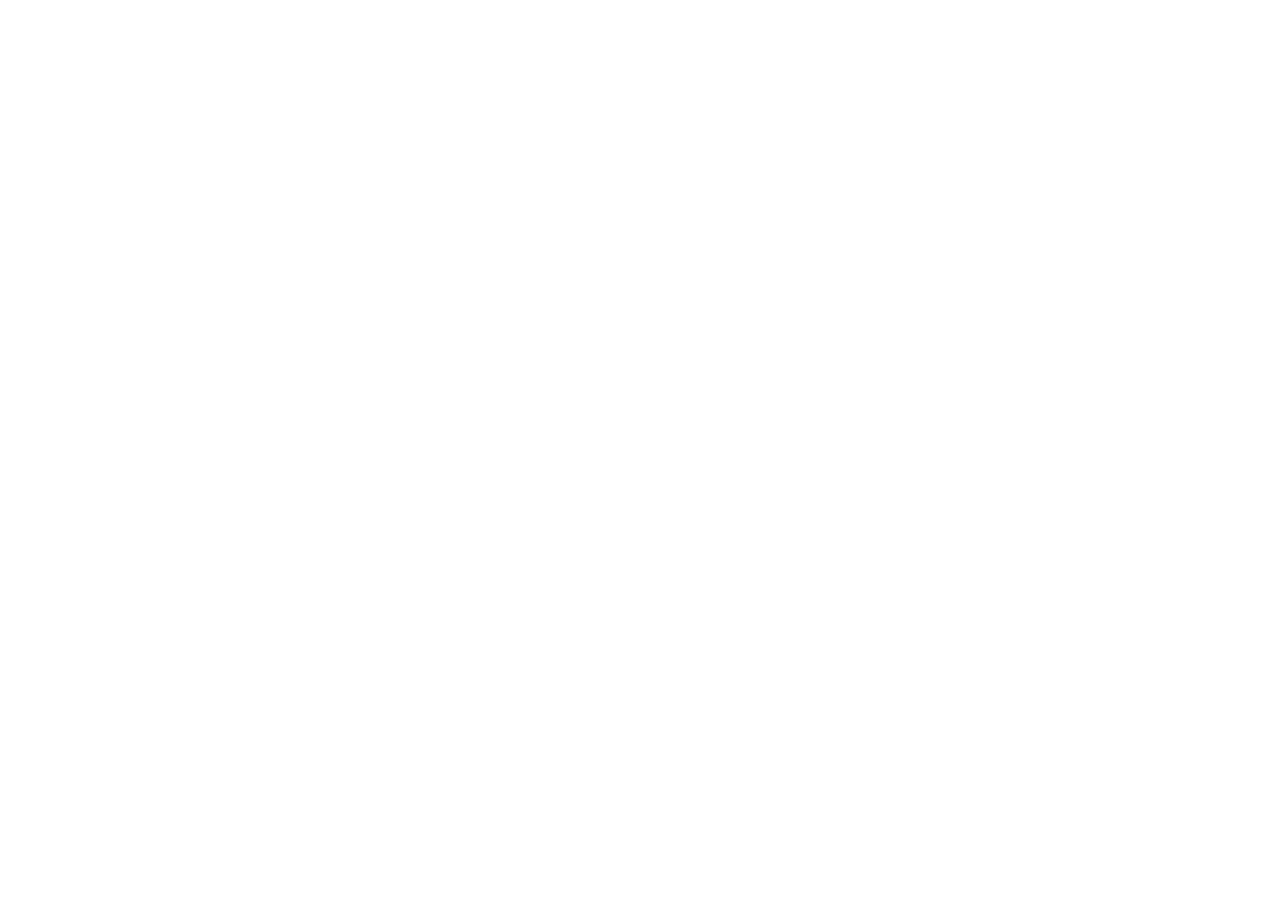
==== login.html @ 067233b2 "init project" ====
<!DOCTYPE html>
<html lang="en">
<head>
    <meta charset="UTF-8">
    <meta name="viewport" content="width=device-width, initial-scale=1.0">
    <title>Document</title>
</head>
<body>
    
</body>
</html>
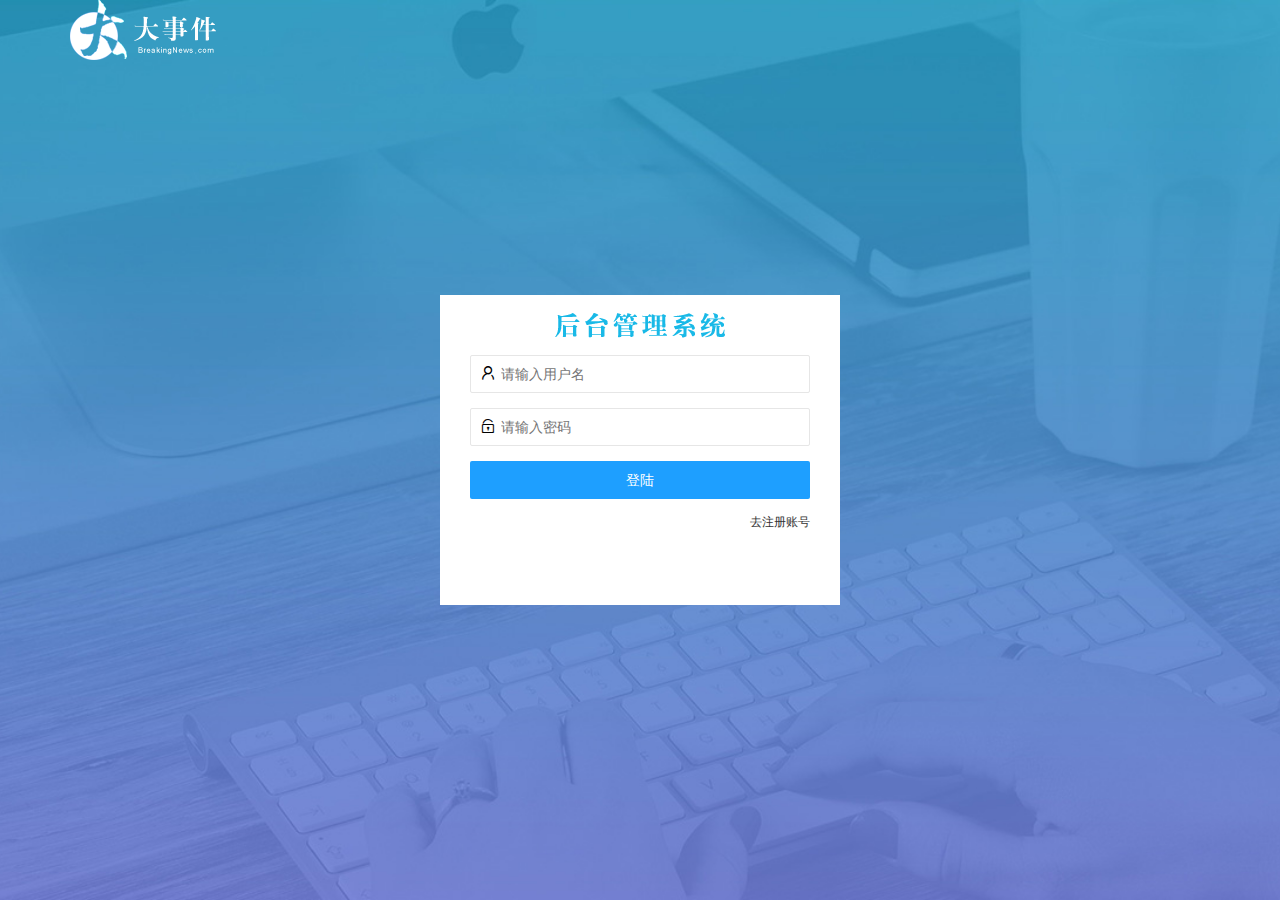
==== commit 6879982a: "注册功能完成" ====
--- a/login.html
+++ b/login.html
@@ -1,11 +1,96 @@
 <!DOCTYPE html>
 <html lang="en">
+
 <head>
     <meta charset="UTF-8">
     <meta name="viewport" content="width=device-width, initial-scale=1.0">
-    <title>Document</title>
+    <title>大事件-登陆/注册</title>
+    <link rel="stylesheet" href="./assets/css/login.css">
+    <link rel="stylesheet" href="./assets/lib/layui/css/layui.css">
 </head>
+
 <body>
-    
+    <!-- 头部的Login区域 -->
+    <div class="layui-main">
+        <img src="./assets/images/logo.png" alt="">
+    </div>
+
+    <!-- 登陆注册区域 -->
+    <div class="loginAndRegBox">
+        <div class="title-box"></div>
+
+        <!-- 登陆框 -->
+        <div class="login-box">
+            <form class="layui-form" action="">
+                <!-- 用户名 -->
+                <div class="layui-form-item">
+                    <i class="layui-icon layui-icon-username"></i>
+                    <input type="text" name="username" required lay-verify="required" placeholder="请输入用户名"
+                        autocomplete="off" class="layui-input">
+                </div>
+                <!-- 密码 -->
+                <div class="layui-form-item">
+                    <i class="layui-icon layui-icon-password"></i>
+                    <input type="password" name="password" required lay-verify="required|pwd" placeholder="请输入密码"
+                        autocomplete="off" class="layui-input">
+                </div>
+
+                <!-- 登陆按钮 -->
+                <div class="layui-form-item">
+                    <!-- 注意：表单提交按钮和普通按钮的区别,就是lay-submit 属性 -->
+                    <button class="layui-btn layui-btn-fluid layui-btn-normal" lay-submit
+                        lay-filter="formDemo">登陆</button>
+                </div>
+                <div class="layui-form-item links">
+                    <a href="javascript:;" id="link-reg">去注册账号</a>
+                </div>
+
+
+            </form>
+
+        </div>
+
+        <!-- 注册框 -->
+        <div class="reg-box">
+            <form class="layui-form" id="form_reg">
+                <!-- 用户名 -->
+                <div class="layui-form-item">
+                    <i class="layui-icon layui-icon-username"></i>
+                    <input type="text" name="username" required lay-verify="required" placeholder="请输入用户名"
+                        autocomplete="off" class="layui-input">
+                </div>
+                <!-- 密码 -->
+                <div class="layui-form-item">
+                    <i class="layui-icon layui-icon-password"></i>
+                    <input type="password" name="password" required lay-verify="required|pwd" placeholder="请输入密码"
+                        autocomplete="off" class="layui-input">
+                </div>
+                <!-- 再次确认密码 -->
+                <div class="layui-form-item">
+                    <i class="layui-icon layui-icon-password"></i>
+                    <input type="password" name="repassword" required lay-verify="required|pwd|repwd"
+                        placeholder="再次确认密码" autocomplete="off" class="layui-input">
+                </div>
+                <!-- 注册按钮 -->
+                <div class="layui-form-item">
+                    <!-- 注意：表单提交按钮和普通按钮的区别,就是lay-submit 属性 -->
+                    <button class="layui-btn layui-btn-fluid layui-btn-normal" lay-submit
+                        lay-filter="formDemo">注册</button>
+                </div>
+                <div class="layui-form-item links">
+                    <a href="javascript:;" id="link-login">去登陆</a>
+                </div>
+
+        </div>
+    </div>
+
+
+    <!-- 导入Latui的JS文件 -->
+    <script src="./assets/lib/layui/layui.all.js"></script>
+    <!-- 导入JQuery -->
+    <script src="./assets/lib/jquery.js"></script>
+    <!-- 导入自己的Javascript脚步 -->
+    <script src="./assets/js/login.js"></script>
 </body>
+
 </html>--- a/assets/css/login.css
+++ b/assets/css/login.css
@@ -0,0 +1,55 @@
+html,
+body {
+    margin: 0;
+    padding: 0;
+    height: 100%;
+    width: 100%;
+    background: url('../images/login_bg.jpg') no-repeat center;
+    background-size: cover;
+}
+
+.loginAndRegBox {
+    width: 400px;
+    height: 310px;
+    background-color: #fff;
+    position: absolute;
+    left: 50%;
+    top: 50%;
+    transform: translate(-50%, -50%);
+}
+
+.title-box {
+    height: 60px;
+    background: url('../images/login_title.png')no-repeat center;
+}
+
+.reg-box {
+    display: none;
+}
+
+.links {
+    display: flex;
+    justify-content: flex-end;
+}
+
+.links a {
+    font-size: 12px;
+}
+
+.layui-form {
+    padding: 0 30px;
+}
+
+.layui-form-item {
+    position: relative;
+}
+
+.layui-icon {
+    position: absolute;
+    left: 10px;
+    top: 10px;
+}
+
+.layui-input {
+    padding-left: 30px !important;
+}--- a/assets/lib/layui/css/layui.css
+++ b/assets/lib/layui/css/layui.css
@@ -0,0 +1,2 @@
+/** layui-v2.5.5 MIT License By https://www.layui.com */
+ .layui-inline,img{display:inline-block;vertical-align:middle}h1,h2,h3,h4,h5,h6{font-weight:400}.layui-edge,.layui-header,.layui-inline,.layui-main{position:relative}.layui-body,.layui-edge,.layui-elip{overflow:hidden}.layui-btn,.layui-edge,.layui-inline,img{vertical-align:middle}.layui-btn,.layui-disabled,.layui-icon,.layui-unselect{-moz-user-select:none;-webkit-user-select:none;-ms-user-select:none}.layui-elip,.layui-form-checkbox span,.layui-form-pane .layui-form-label{text-overflow:ellipsis;white-space:nowrap}.layui-breadcrumb,.layui-tree-btnGroup{visibility:hidden}blockquote,body,button,dd,div,dl,dt,form,h1,h2,h3,h4,h5,h6,input,li,ol,p,pre,td,textarea,th,ul{margin:0;padding:0;-webkit-tap-highlight-color:rgba(0,0,0,0)}a:active,a:hover{outline:0}img{border:none}li{list-style:none}table{border-collapse:collapse;border-spacing:0}h4,h5,h6{font-size:100%}button,input,optgroup,option,select,textarea{font-family:inherit;font-size:inherit;font-style:inherit;font-weight:inherit;outline:0}pre{white-space:pre-wrap;white-space:-moz-pre-wrap;white-space:-pre-wrap;white-space:-o-pre-wrap;word-wrap:break-word}body{line-height:24px;font:14px Helvetica Neue,Helvetica,PingFang SC,Tahoma,Arial,sans-serif}hr{height:1px;margin:10px 0;border:0;clear:both}a{color:#333;text-decoration:none}a:hover{color:#777}a cite{font-style:normal;*cursor:pointer}.layui-border-box,.layui-border-box *{box-sizing:border-box}.layui-box,.layui-box *{box-sizing:content-box}.layui-clear{clear:both;*zoom:1}.layui-clear:after{content:'\20';clear:both;*zoom:1;display:block;height:0}.layui-inline{*display:inline;*zoom:1}.layui-edge{display:inline-block;width:0;height:0;border-width:6px;border-style:dashed;border-color:transparent}.layui-edge-top{top:-4px;border-bottom-color:#999;border-bottom-style:solid}.layui-edge-right{border-left-color:#999;border-left-style:solid}.layui-edge-bottom{top:2px;border-top-color:#999;border-top-style:solid}.layui-edge-left{border-right-color:#999;border-right-style:solid}.layui-disabled,.layui-disabled:hover{color:#d2d2d2!important;cursor:not-allowed!important}.layui-circle{border-radius:100%}.layui-show{display:block!important}.layui-hide{display:none!important}@font-face{font-family:layui-icon;src:url(../font/iconfont.eot?v=250);src:url(../font/iconfont.eot?v=250#iefix) format('embedded-opentype'),url(../font/iconfont.woff2?v=250) format('woff2'),url(../font/iconfont.woff?v=250) format('woff'),url(../font/iconfont.ttf?v=250) format('truetype'),url(../font/iconfont.svg?v=250#layui-icon) format('svg')}.layui-icon{font-family:layui-icon!important;font-size:16px;font-style:normal;-webkit-font-smoothing:antialiased;-moz-osx-font-smoothing:grayscale}.layui-icon-reply-fill:before{content:"\e611"}.layui-icon-set-fill:before{content:"\e614"}.layui-icon-menu-fill:before{content:"\e60f"}.layui-icon-search:before{content:"\e615"}.layui-icon-share:before{content:"\e641"}.layui-icon-set-sm:before{content:"\e620"}.layui-icon-engine:before{content:"\e628"}.layui-icon-close:before{content:"\1006"}.layui-icon-close-fill:before{content:"\1007"}.layui-icon-chart-screen:before{content:"\e629"}.layui-icon-star:before{content:"\e600"}.layui-icon-circle-dot:before{content:"\e617"}.layui-icon-chat:before{content:"\e606"}.layui-icon-release:before{content:"\e609"}.layui-icon-list:before{content:"\e60a"}.layui-icon-chart:before{content:"\e62c"}.layui-icon-ok-circle:before{content:"\1005"}.layui-icon-layim-theme:before{content:"\e61b"}.layui-icon-table:before{content:"\e62d"}.layui-icon-right:before{content:"\e602"}.layui-icon-left:before{content:"\e603"}.layui-icon-cart-simple:before{content:"\e698"}.layui-icon-face-cry:before{content:"\e69c"}.layui-icon-face-smile:before{content:"\e6af"}.layui-icon-survey:before{content:"\e6b2"}.layui-icon-tree:before{content:"\e62e"}.layui-icon-upload-circle:before{content:"\e62f"}.layui-icon-add-circle:before{content:"\e61f"}.layui-icon-download-circle:before{content:"\e601"}.layui-icon-templeate-1:before{content:"\e630"}.layui-icon-util:before{content:"\e631"}.layui-icon-face-surprised:before{content:"\e664"}.layui-icon-edit:before{content:"\e642"}.layui-icon-speaker:before{content:"\e645"}.layui-icon-down:before{content:"\e61a"}.layui-icon-file:before{content:"\e621"}.layui-icon-layouts:before{content:"\e632"}.layui-icon-rate-half:before{content:"\e6c9"}.layui-icon-add-circle-fine:before{content:"\e608"}.layui-icon-prev-circle:before{content:"\e633"}.layui-icon-read:before{content:"\e705"}.layui-icon-404:before{content:"\e61c"}.layui-icon-carousel:before{content:"\e634"}.layui-icon-help:before{content:"\e607"}.layui-icon-code-circle:before{content:"\e635"}.layui-icon-water:before{content:"\e636"}.layui-icon-username:before{content:"\e66f"}.layui-icon-find-fill:before{content:"\e670"}.layui-icon-about:before{content:"\e60b"}.layui-icon-location:before{content:"\e715"}.layui-icon-up:before{content:"\e619"}.layui-icon-pause:before{content:"\e651"}.layui-icon-date:before{content:"\e637"}.layui-icon-layim-uploadfile:before{content:"\e61d"}.layui-icon-delete:before{content:"\e640"}.layui-icon-play:before{content:"\e652"}.layui-icon-top:before{content:"\e604"}.layui-icon-friends:before{content:"\e612"}.layui-icon-refresh-3:before{content:"\e9aa"}.layui-icon-ok:before{content:"\e605"}.layui-icon-layer:before{content:"\e638"}.layui-icon-face-smile-fine:before{content:"\e60c"}.layui-icon-dollar:before{content:"\e659"}.layui-icon-group:before{content:"\e613"}.layui-icon-layim-download:before{content:"\e61e"}.layui-icon-picture-fine:before{content:"\e60d"}.layui-icon-link:before{content:"\e64c"}.layui-icon-diamond:before{content:"\e735"}.layui-icon-log:before{content:"\e60e"}.layui-icon-rate-solid:before{content:"\e67a"}.layui-icon-fonts-del:before{content:"\e64f"}.layui-icon-unlink:before{content:"\e64d"}.layui-icon-fonts-clear:before{content:"\e639"}.layui-icon-triangle-r:before{content:"\e623"}.layui-icon-circle:before{content:"\e63f"}.layui-icon-radio:before{content:"\e643"}.layui-icon-align-center:before{content:"\e647"}.layui-icon-align-right:before{content:"\e648"}.layui-icon-align-left:before{content:"\e649"}.layui-icon-loading-1:before{content:"\e63e"}.layui-icon-return:before{content:"\e65c"}.layui-icon-fonts-strong:before{content:"\e62b"}.layui-icon-upload:before{content:"\e67c"}.layui-icon-dialogue:before{content:"\e63a"}.layui-icon-video:before{content:"\e6ed"}.layui-icon-headset:before{content:"\e6fc"}.layui-icon-cellphone-fine:before{content:"\e63b"}.layui-icon-add-1:before{content:"\e654"}.layui-icon-face-smile-b:before{content:"\e650"}.layui-icon-fonts-html:before{content:"\e64b"}.layui-icon-form:before{content:"\e63c"}.layui-icon-cart:before{content:"\e657"}.layui-icon-camera-fill:before{content:"\e65d"}.layui-icon-tabs:before{content:"\e62a"}.layui-icon-fonts-code:before{content:"\e64e"}.layui-icon-fire:before{content:"\e756"}.layui-icon-set:before{content:"\e716"}.layui-icon-fonts-u:before{content:"\e646"}.layui-icon-triangle-d:before{content:"\e625"}.layui-icon-tips:before{content:"\e702"}.layui-icon-picture:before{content:"\e64a"}.layui-icon-more-vertical:before{content:"\e671"}.layui-icon-flag:before{content:"\e66c"}.layui-icon-loading:before{content:"\e63d"}.layui-icon-fonts-i:before{content:"\e644"}.layui-icon-refresh-1:before{content:"\e666"}.layui-icon-rmb:before{content:"\e65e"}.layui-icon-home:before{content:"\e68e"}.layui-icon-user:before{content:"\e770"}.layui-icon-notice:before{content:"\e667"}.layui-icon-login-weibo:before{content:"\e675"}.layui-icon-voice:before{content:"\e688"}.layui-icon-upload-drag:before{content:"\e681"}.layui-icon-login-qq:before{content:"\e676"}.layui-icon-snowflake:before{content:"\e6b1"}.layui-icon-file-b:before{content:"\e655"}.layui-icon-template:before{content:"\e663"}.layui-icon-auz:before{content:"\e672"}.layui-icon-console:before{content:"\e665"}.layui-icon-app:before{content:"\e653"}.layui-icon-prev:before{content:"\e65a"}.layui-icon-website:before{content:"\e7ae"}.layui-icon-next:before{content:"\e65b"}.layui-icon-component:before{content:"\e857"}.layui-icon-more:before{content:"\e65f"}.layui-icon-login-wechat:before{content:"\e677"}.layui-icon-shrink-right:before{content:"\e668"}.layui-icon-spread-left:before{content:"\e66b"}.layui-icon-camera:before{content:"\e660"}.layui-icon-note:before{content:"\e66e"}.layui-icon-refresh:before{content:"\e669"}.layui-icon-female:before{content:"\e661"}.layui-icon-male:before{content:"\e662"}.layui-icon-password:before{content:"\e673"}.layui-icon-senior:before{content:"\e674"}.layui-icon-theme:before{content:"\e66a"}.layui-icon-tread:before{content:"\e6c5"}.layui-icon-praise:before{content:"\e6c6"}.layui-icon-star-fill:before{content:"\e658"}.layui-icon-rate:before{content:"\e67b"}.layui-icon-template-1:before{content:"\e656"}.layui-icon-vercode:before{content:"\e679"}.layui-icon-cellphone:before{content:"\e678"}.layui-icon-screen-full:before{content:"\e622"}.layui-icon-screen-restore:before{content:"\e758"}.layui-icon-cols:before{content:"\e610"}.layui-icon-export:before{content:"\e67d"}.layui-icon-print:before{content:"\e66d"}.layui-icon-slider:before{content:"\e714"}.layui-icon-addition:before{content:"\e624"}.layui-icon-subtraction:before{content:"\e67e"}.layui-icon-service:before{content:"\e626"}.layui-icon-transfer:before{content:"\e691"}.layui-main{width:1140px;margin:0 auto}.layui-header{z-index:1000;height:60px}.layui-header a:hover{transition:all .5s;-webkit-transition:all .5s}.layui-side{position:fixed;left:0;top:0;bottom:0;z-index:999;width:200px;overflow-x:hidden}.layui-side-scroll{position:relative;width:220px;height:100%;overflow-x:hidden}.layui-body{position:absolute;left:200px;right:0;top:0;bottom:0;z-index:998;width:auto;overflow-y:auto;box-sizing:border-box}.layui-layout-body{overflow:hidden}.layui-layout-admin .layui-header{background-color:#23262E}.layui-layout-admin .layui-side{top:60px;width:200px;overflow-x:hidden}.layui-layout-admin .layui-body{position:fixed;top:60px;bottom:44px}.layui-layout-admin .layui-main{width:auto;margin:0 15px}.layui-layout-admin .layui-footer{position:fixed;left:200px;right:0;bottom:0;height:44px;line-height:44px;padding:0 15px;background-color:#eee}.layui-layout-admin .layui-logo{position:absolute;left:0;top:0;width:200px;height:100%;line-height:60px;text-align:center;color:#009688;font-size:16px}.layui-layout-admin .layui-header .layui-nav{background:0 0}.layui-layout-left{position:absolute!important;left:200px;top:0}.layui-layout-right{position:absolute!important;right:0;top:0}.layui-container{position:relative;margin:0 auto;padding:0 15px;box-sizing:border-box}.layui-fluid{position:relative;margin:0 auto;padding:0 15px}.layui-row:after,.layui-row:before{content:'';display:block;clear:both}.layui-col-lg1,.layui-col-lg10,.layui-col-lg11,.layui-col-lg12,.layui-col-lg2,.layui-col-lg3,.layui-col-lg4,.layui-col-lg5,.layui-col-lg6,.layui-col-lg7,.layui-col-lg8,.layui-col-lg9,.layui-col-md1,.layui-col-md10,.layui-col-md11,.layui-col-md12,.layui-col-md2,.layui-col-md3,.layui-col-md4,.layui-col-md5,.layui-col-md6,.layui-col-md7,.layui-col-md8,.layui-col-md9,.layui-col-sm1,.layui-col-sm10,.layui-col-sm11,.layui-col-sm12,.layui-col-sm2,.layui-col-sm3,.layui-col-sm4,.layui-col-sm5,.layui-col-sm6,.layui-col-sm7,.layui-col-sm8,.layui-col-sm9,.layui-col-xs1,.layui-col-xs10,.layui-col-xs11,.layui-col-xs12,.layui-col-xs2,.layui-col-xs3,.layui-col-xs4,.layui-col-xs5,.layui-col-xs6,.layui-col-xs7,.layui-col-xs8,.layui-col-xs9{position:relative;display:block;box-sizing:border-box}.layui-col-xs1,.layui-col-xs10,.layui-col-xs11,.layui-col-xs12,.layui-col-xs2,.layui-col-xs3,.layui-col-xs4,.layui-col-xs5,.layui-col-xs6,.layui-col-xs7,.layui-col-xs8,.layui-col-xs9{float:left}.layui-col-xs1{width:8.33333333%}.layui-col-xs2{width:16.66666667%}.layui-col-xs3{width:25%}.layui-col-xs4{width:33.33333333%}.layui-col-xs5{width:41.66666667%}.layui-col-xs6{width:50%}.layui-col-xs7{width:58.33333333%}.layui-col-xs8{width:66.66666667%}.layui-col-xs9{width:75%}.layui-col-xs10{width:83.33333333%}.layui-col-xs11{width:91.66666667%}.layui-col-xs12{width:100%}.layui-col-xs-offset1{margin-left:8.33333333%}.layui-col-xs-offset2{margin-left:16.66666667%}.layui-col-xs-offset3{margin-left:25%}.layui-col-xs-offset4{margin-left:33.33333333%}.layui-col-xs-offset5{margin-left:41.66666667%}.layui-col-xs-offset6{margin-left:50%}.layui-col-xs-offset7{margin-left:58.33333333%}.layui-col-xs-offset8{margin-left:66.66666667%}.layui-col-xs-offset9{margin-left:75%}.layui-col-xs-offset10{margin-left:83.33333333%}.layui-col-xs-offset11{margin-left:91.66666667%}.layui-col-xs-offset12{margin-left:100%}@media screen and (max-width:768px){.layui-hide-xs{display:none!important}.layui-show-xs-block{display:block!important}.layui-show-xs-inline{display:inline!important}.layui-show-xs-inline-block{display:inline-block!important}}@media screen and (min-width:768px){.layui-container{width:750px}.layui-hide-sm{display:none!important}.layui-show-sm-block{display:block!important}.layui-show-sm-inline{display:inline!important}.layui-show-sm-inline-block{display:inline-block!important}.layui-col-sm1,.layui-col-sm10,.layui-col-sm11,.layui-col-sm12,.layui-col-sm2,.layui-col-sm3,.layui-col-sm4,.layui-col-sm5,.layui-col-sm6,.layui-col-sm7,.layui-col-sm8,.layui-col-sm9{float:left}.layui-col-sm1{width:8.33333333%}.layui-col-sm2{width:16.66666667%}.layui-col-sm3{width:25%}.layui-col-sm4{width:33.33333333%}.layui-col-sm5{width:41.66666667%}.layui-col-sm6{width:50%}.layui-col-sm7{width:58.33333333%}.layui-col-sm8{width:66.66666667%}.layui-col-sm9{width:75%}.layui-col-sm10{width:83.33333333%}.layui-col-sm11{width:91.66666667%}.layui-col-sm12{width:100%}.layui-col-sm-offset1{margin-left:8.33333333%}.layui-col-sm-offset2{margin-left:16.66666667%}.layui-col-sm-offset3{margin-left:25%}.layui-col-sm-offset4{margin-left:33.33333333%}.layui-col-sm-offset5{margin-left:41.66666667%}.layui-col-sm-offset6{margin-left:50%}.layui-col-sm-offset7{margin-left:58.33333333%}.layui-col-sm-offset8{margin-left:66.66666667%}.layui-col-sm-offset9{margin-left:75%}.layui-col-sm-offset10{margin-left:83.33333333%}.layui-col-sm-offset11{margin-left:91.66666667%}.layui-col-sm-offset12{margin-left:100%}}@media screen and (min-width:992px){.layui-container{width:970px}.layui-hide-md{display:none!important}.layui-show-md-block{display:block!important}.layui-show-md-inline{display:inline!important}.layui-show-md-inline-block{display:inline-block!important}.layui-col-md1,.layui-col-md10,.layui-col-md11,.layui-col-md12,.layui-col-md2,.layui-col-md3,.layui-col-md4,.layui-col-md5,.layui-col-md6,.layui-col-md7,.layui-col-md8,.layui-col-md9{float:left}.layui-col-md1{width:8.33333333%}.layui-col-md2{width:16.66666667%}.layui-col-md3{width:25%}.layui-col-md4{width:33.33333333%}.layui-col-md5{width:41.66666667%}.layui-col-md6{width:50%}.layui-col-md7{width:58.33333333%}.layui-col-md8{width:66.66666667%}.layui-col-md9{width:75%}.layui-col-md10{width:83.33333333%}.layui-col-md11{width:91.66666667%}.layui-col-md12{width:100%}.layui-col-md-offset1{margin-left:8.33333333%}.layui-col-md-offset2{margin-left:16.66666667%}.layui-col-md-offset3{margin-left:25%}.layui-col-md-offset4{margin-left:33.33333333%}.layui-col-md-offset5{margin-left:41.66666667%}.layui-col-md-offset6{margin-left:50%}.layui-col-md-offset7{margin-left:58.33333333%}.layui-col-md-offset8{margin-left:66.66666667%}.layui-col-md-offset9{margin-left:75%}.layui-col-md-offset10{margin-left:83.33333333%}.layui-col-md-offset11{margin-left:91.66666667%}.layui-col-md-offset12{margin-left:100%}}@media screen and (min-width:1200px){.layui-container{width:1170px}.layui-hide-lg{display:none!important}.layui-show-lg-block{display:block!important}.layui-show-lg-inline{display:inline!important}.layui-show-lg-inline-block{display:inline-block!important}.layui-col-lg1,.layui-col-lg10,.layui-col-lg11,.layui-col-lg12,.layui-col-lg2,.layui-col-lg3,.layui-col-lg4,.layui-col-lg5,.layui-col-lg6,.layui-col-lg7,.layui-col-lg8,.layui-col-lg9{float:left}.layui-col-lg1{width:8.33333333%}.layui-col-lg2{width:16.66666667%}.layui-col-lg3{width:25%}.layui-col-lg4{width:33.33333333%}.layui-col-lg5{width:41.66666667%}.layui-col-lg6{width:50%}.layui-col-lg7{width:58.33333333%}.layui-col-lg8{width:66.66666667%}.layui-col-lg9{width:75%}.layui-col-lg10{width:83.33333333%}.layui-col-lg11{width:91.66666667%}.layui-col-lg12{width:100%}.layui-col-lg-offset1{margin-left:8.33333333%}.layui-col-lg-offset2{margin-left:16.66666667%}.layui-col-lg-offset3{margin-left:25%}.layui-col-lg-offset4{margin-left:33.33333333%}.layui-col-lg-offset5{margin-left:41.66666667%}.layui-col-lg-offset6{margin-left:50%}.layui-col-lg-offset7{margin-left:58.33333333%}.layui-col-lg-offset8{margin-left:66.66666667%}.layui-col-lg-offset9{margin-left:75%}.layui-col-lg-offset10{margin-left:83.33333333%}.layui-col-lg-offset11{margin-left:91.66666667%}.layui-col-lg-offset12{margin-left:100%}}.layui-col-space1{margin:-.5px}.layui-col-space1>*{padding:.5px}.layui-col-space3{margin:-1.5px}.layui-col-space3>*{padding:1.5px}.layui-col-space5{margin:-2.5px}.layui-col-space5>*{padding:2.5px}.layui-col-space8{margin:-3.5px}.layui-col-space8>*{padding:3.5px}.layui-col-space10{margin:-5px}.layui-col-space10>*{padding:5px}.layui-col-space12{margin:-6px}.layui-col-space12>*{padding:6px}.layui-col-space15{margin:-7.5px}.layui-col-space15>*{padding:7.5px}.layui-col-space18{margin:-9px}.layui-col-space18>*{padding:9px}.layui-col-space20{margin:-10px}.layui-col-space20>*{padding:10px}.layui-col-space22{margin:-11px}.layui-col-space22>*{padding:11px}.layui-col-space25{margin:-12.5px}.layui-col-space25>*{padding:12.5px}.layui-col-space30{margin:-15px}.layui-col-space30>*{padding:15px}.layui-btn,.layui-input,.layui-select,.layui-textarea,.layui-upload-button{outline:0;-webkit-appearance:none;transition:all .3s;-webkit-transition:all .3s;box-sizing:border-box}.layui-elem-quote{margin-bottom:10px;padding:15px;line-height:22px;border-left:5px solid #009688;border-radius:0 2px 2px 0;background-color:#f2f2f2}.layui-quote-nm{border-style:solid;border-width:1px 1px 1px 5px;background:0 0}.layui-elem-field{margin-bottom:10px;padding:0;border-width:1px;border-style:solid}.layui-elem-field legend{margin-left:20px;padding:0 10px;font-size:20px;font-weight:300}.layui-field-title{margin:10px 0 20px;border-width:1px 0 0}.layui-field-box{padding:10px 15px}.layui-field-title .layui-field-box{padding:10px 0}.layui-progress{position:relative;height:6px;border-radius:20px;background-color:#e2e2e2}.layui-progress-bar{position:absolute;left:0;top:0;width:0;max-width:100%;height:6px;border-radius:20px;text-align:right;background-color:#5FB878;transition:all .3s;-webkit-transition:all .3s}.layui-progress-big,.layui-progress-big .layui-progress-bar{height:18px;line-height:18px}.layui-progress-text{position:relative;top:-20px;line-height:18px;font-size:12px;color:#666}.layui-progress-big .layui-progress-text{position:static;padding:0 10px;color:#fff}.layui-collapse{border-width:1px;border-style:solid;border-radius:2px}.layui-colla-content,.layui-colla-item{border-top-width:1px;border-top-style:solid}.layui-colla-item:first-child{border-top:none}.layui-colla-title{position:relative;height:42px;line-height:42px;padding:0 15px 0 35px;color:#333;background-color:#f2f2f2;cursor:pointer;font-size:14px;overflow:hidden}.layui-colla-content{display:none;padding:10px 15px;line-height:22px;color:#666}.layui-colla-icon{position:absolute;left:15px;top:0;font-size:14px}.layui-card{margin-bottom:15px;border-radius:2px;background-color:#fff;box-shadow:0 1px 2px 0 rgba(0,0,0,.05)}.layui-card:last-child{margin-bottom:0}.layui-card-header{position:relative;height:42px;line-height:42px;padding:0 15px;border-bottom:1px solid #f6f6f6;color:#333;border-radius:2px 2px 0 0;font-size:14px}.layui-bg-black,.layui-bg-blue,.layui-bg-cyan,.layui-bg-green,.layui-bg-orange,.layui-bg-red{color:#fff!important}.layui-card-body{position:relative;padding:10px 15px;line-height:24px}.layui-card-body[pad15]{padding:15px}.layui-card-body[pad20]{padding:20px}.layui-card-body .layui-table{margin:5px 0}.layui-card .layui-tab{margin:0}.layui-panel-window{position:relative;padding:15px;border-radius:0;border-top:5px solid #E6E6E6;background-color:#fff}.layui-auxiliar-moving{position:fixed;left:0;right:0;top:0;bottom:0;width:100%;height:100%;background:0 0;z-index:9999999999}.layui-form-label,.layui-form-mid,.layui-form-select,.layui-input-block,.layui-input-inline,.layui-textarea{position:relative}.layui-bg-red{background-color:#FF5722!important}.layui-bg-orange{background-color:#FFB800!important}.layui-bg-green{background-color:#009688!important}.layui-bg-cyan{background-color:#2F4056!important}.layui-bg-blue{background-color:#1E9FFF!important}.layui-bg-black{background-color:#393D49!important}.layui-bg-gray{background-color:#eee!important;color:#666!important}.layui-badge-rim,.layui-colla-content,.layui-colla-item,.layui-collapse,.layui-elem-field,.layui-form-pane .layui-form-item[pane],.layui-form-pane .layui-form-label,.layui-input,.layui-layedit,.layui-layedit-tool,.layui-quote-nm,.layui-select,.layui-tab-bar,.layui-tab-card,.layui-tab-title,.layui-tab-title .layui-this:after,.layui-textarea{border-color:#e6e6e6}.layui-timeline-item:before,hr{background-color:#e6e6e6}.layui-text{line-height:22px;font-size:14px;color:#666}.layui-text h1,.layui-text h2,.layui-text h3{font-weight:500;color:#333}.layui-text h1{font-size:30px}.layui-text h2{font-size:24px}.layui-text h3{font-size:18px}.layui-text a:not(.layui-btn){color:#01AAED}.layui-text a:not(.layui-btn):hover{text-decoration:underline}.layui-text ul{padding:5px 0 5px 15px}.layui-text ul li{margin-top:5px;list-style-type:disc}.layui-text em,.layui-word-aux{color:#999!important;padding:0 5px!important}.layui-btn{display:inline-block;height:38px;line-height:38px;padding:0 18px;background-color:#009688;color:#fff;white-space:nowrap;text-align:center;font-size:14px;border:none;border-radius:2px;cursor:pointer}.layui-btn:hover{opacity:.8;filter:alpha(opacity=80);color:#fff}.layui-btn:active{opacity:1;filter:alpha(opacity=100)}.layui-btn+.layui-btn{margin-left:10px}.layui-btn-container{font-size:0}.layui-btn-container .layui-btn{margin-right:10px;margin-bottom:10px}.layui-btn-container .layui-btn+.layui-btn{margin-left:0}.layui-table .layui-btn-container .layui-btn{margin-bottom:9px}.layui-btn-radius{border-radius:100px}.layui-btn .layui-icon{margin-right:3px;font-size:18px;vertical-align:bottom;vertical-align:middle\9}.layui-btn-primary{border:1px solid #C9C9C9;background-color:#fff;color:#555}.layui-btn-primary:hover{border-color:#009688;color:#333}.layui-btn-normal{background-color:#1E9FFF}.layui-btn-warm{background-color:#FFB800}.layui-btn-danger{background-color:#FF5722}.layui-btn-checked{background-color:#5FB878}.layui-btn-disabled,.layui-btn-disabled:active,.layui-btn-disabled:hover{border:1px solid #e6e6e6;background-color:#FBFBFB;color:#C9C9C9;cursor:not-allowed;opacity:1}.layui-btn-lg{height:44px;line-height:44px;padding:0 25px;font-size:16px}.layui-btn-sm{height:30px;line-height:30px;padding:0 10px;font-size:12px}.layui-btn-sm i{font-size:16px!important}.layui-btn-xs{height:22px;line-height:22px;padding:0 5px;font-size:12px}.layui-btn-xs i{font-size:14px!important}.layui-btn-group{display:inline-block;vertical-align:middle;font-size:0}.layui-btn-group .layui-btn{margin-left:0!important;margin-right:0!important;border-left:1px solid rgba(255,255,255,.5);border-radius:0}.layui-btn-group .layui-btn-primary{border-left:none}.layui-btn-group .layui-btn-primary:hover{border-color:#C9C9C9;color:#009688}.layui-btn-group .layui-btn:first-child{border-left:none;border-radius:2px 0 0 2px}.layui-btn-group .layui-btn-primary:first-child{border-left:1px solid #c9c9c9}.layui-btn-group .layui-btn:last-child{border-radius:0 2px 2px 0}.layui-btn-group .layui-btn+.layui-btn{margin-left:0}.layui-btn-group+.layui-btn-group{margin-left:10px}.layui-btn-fluid{width:100%}.layui-input,.layui-select,.layui-textarea{height:38px;line-height:1.3;line-height:38px\9;border-width:1px;border-style:solid;background-color:#fff;border-radius:2px}.layui-input::-webkit-input-placeholder,.layui-select::-webkit-input-placeholder,.layui-textarea::-webkit-input-placeholder{line-height:1.3}.layui-input,.layui-textarea{display:block;width:100%;padding-left:10px}.layui-input:hover,.layui-textarea:hover{border-color:#D2D2D2!important}.layui-input:focus,.layui-textarea:focus{border-color:#C9C9C9!important}.layui-textarea{min-height:100px;height:auto;line-height:20px;padding:6px 10px;resize:vertical}.layui-select{padding:0 10px}.layui-form input[type=checkbox],.layui-form input[type=radio],.layui-form select{display:none}.layui-form [lay-ignore]{display:initial}.layui-form-item{margin-bottom:15px;clear:both;*zoom:1}.layui-form-item:after{content:'\20';clear:both;*zoom:1;display:block;height:0}.layui-form-label{float:left;display:block;padding:9px 15px;width:80px;font-weight:400;line-height:20px;text-align:right}.layui-form-label-col{display:block;float:none;padding:9px 0;line-height:20px;text-align:left}.layui-form-item .layui-inline{margin-bottom:5px;margin-right:10px}.layui-input-block{margin-left:110px;min-height:36px}.layui-input-inline{display:inline-block;vertical-align:middle}.layui-form-item .layui-input-inline{float:left;width:190px;margin-right:10px}.layui-form-text .layui-input-inline{width:auto}.layui-form-mid{float:left;display:block;padding:9px 0!important;line-height:20px;margin-right:10px}.layui-form-danger+.layui-form-select .layui-input,.layui-form-danger:focus{border-color:#FF5722!important}.layui-form-select .layui-input{padding-right:30px;cursor:pointer}.layui-form-select .layui-edge{position:absolute;right:10px;top:50%;margin-top:-3px;cursor:pointer;border-width:6px;border-top-color:#c2c2c2;border-top-style:solid;transition:all .3s;-webkit-transition:all .3s}.layui-form-select dl{display:none;position:absolute;left:0;top:42px;padding:5px 0;z-index:899;min-width:100%;border:1px solid #d2d2d2;max-height:300px;overflow-y:auto;background-color:#fff;border-radius:2px;box-shadow:0 2px 4px rgba(0,0,0,.12);box-sizing:border-box}.layui-form-select dl dd,.layui-form-select dl dt{padding:0 10px;line-height:36px;white-space:nowrap;overflow:hidden;text-overflow:ellipsis}.layui-form-select dl dt{font-size:12px;color:#999}.layui-form-select dl dd{cursor:pointer}.layui-form-select dl dd:hover{background-color:#f2f2f2;-webkit-transition:.5s all;transition:.5s all}.layui-form-select .layui-select-group dd{padding-left:20px}.layui-form-select dl dd.layui-select-tips{padding-left:10px!important;color:#999}.layui-form-select dl dd.layui-this{background-color:#5FB878;color:#fff}.layui-form-checkbox,.layui-form-select dl dd.layui-disabled{background-color:#fff}.layui-form-selected dl{display:block}.layui-form-checkbox,.layui-form-checkbox *,.layui-form-switch{display:inline-block;vertical-align:middle}.layui-form-selected .layui-edge{margin-top:-9px;-webkit-transform:rotate(180deg);transform:rotate(180deg);margin-top:-3px\9}:root .layui-form-selected .layui-edge{margin-top:-9px\0/IE9}.layui-form-selectup dl{top:auto;bottom:42px}.layui-select-none{margin:5px 0;text-align:center;color:#999}.layui-select-disabled .layui-disabled{border-color:#eee!important}.layui-select-disabled .layui-edge{border-top-color:#d2d2d2}.layui-form-checkbox{position:relative;height:30px;line-height:30px;margin-right:10px;padding-right:30px;cursor:pointer;font-size:0;-webkit-transition:.1s linear;transition:.1s linear;box-sizing:border-box}.layui-form-checkbox span{padding:0 10px;height:100%;font-size:14px;border-radius:2px 0 0 2px;background-color:#d2d2d2;color:#fff;overflow:hidden}.layui-form-checkbox:hover span{background-color:#c2c2c2}.layui-form-checkbox i{position:absolute;right:0;top:0;width:30px;height:28px;border:1px solid #d2d2d2;border-left:none;border-radius:0 2px 2px 0;color:#fff;font-size:20px;text-align:center}.layui-form-checkbox:hover i{border-color:#c2c2c2;color:#c2c2c2}.layui-form-checked,.layui-form-checked:hover{border-color:#5FB878}.layui-form-checked span,.layui-form-checked:hover span{background-color:#5FB878}.layui-form-checked i,.layui-form-checked:hover i{color:#5FB878}.layui-form-item .layui-form-checkbox{margin-top:4px}.layui-form-checkbox[lay-skin=primary]{height:auto!important;line-height:normal!important;min-width:18px;min-height:18px;border:none!important;margin-right:0;padding-left:28px;padding-right:0;background:0 0}.layui-form-checkbox[lay-skin=primary] span{padding-left:0;padding-right:15px;line-height:18px;background:0 0;color:#666}.layui-form-checkbox[lay-skin=primary] i{right:auto;left:0;width:16px;height:16px;line-height:16px;border:1px solid #d2d2d2;font-size:12px;border-radius:2px;background-color:#fff;-webkit-transition:.1s linear;transition:.1s linear}.layui-form-checkbox[lay-skin=primary]:hover i{border-color:#5FB878;color:#fff}.layui-form-checked[lay-skin=primary] i{border-color:#5FB878!important;background-color:#5FB878;color:#fff}.layui-checkbox-disbaled[lay-skin=primary] span{background:0 0!important;color:#c2c2c2}.layui-checkbox-disbaled[lay-skin=primary]:hover i{border-color:#d2d2d2}.layui-form-item .layui-form-checkbox[lay-skin=primary]{margin-top:10px}.layui-form-switch{position:relative;height:22px;line-height:22px;min-width:35px;padding:0 5px;margin-top:8px;border:1px solid #d2d2d2;border-radius:20px;cursor:pointer;background-color:#fff;-webkit-transition:.1s linear;transition:.1s linear}.layui-form-switch i{position:absolute;left:5px;top:3px;width:16px;height:16px;border-radius:20px;background-color:#d2d2d2;-webkit-transition:.1s linear;transition:.1s linear}.layui-form-switch em{position:relative;top:0;width:25px;margin-left:21px;padding:0!important;text-align:center!important;color:#999!important;font-style:normal!important;font-size:12px}.layui-form-onswitch{border-color:#5FB878;background-color:#5FB878}.layui-checkbox-disbaled,.layui-checkbox-disbaled i{border-color:#e2e2e2!important}.layui-form-onswitch i{left:100%;margin-left:-21px;background-color:#fff}.layui-form-onswitch em{margin-left:5px;margin-right:21px;color:#fff!important}.layui-checkbox-disbaled span{background-color:#e2e2e2!important}.layui-checkbox-disbaled:hover i{color:#fff!important}[lay-radio]{display:none}.layui-form-radio,.layui-form-radio *{display:inline-block;vertical-align:middle}.layui-form-radio{line-height:28px;margin:6px 10px 0 0;padding-right:10px;cursor:pointer;font-size:0}.layui-form-radio *{font-size:14px}.layui-form-radio>i{margin-right:8px;font-size:22px;color:#c2c2c2}.layui-form-radio>i:hover,.layui-form-radioed>i{color:#5FB878}.layui-radio-disbaled>i{color:#e2e2e2!important}.layui-form-pane .layui-form-label{width:110px;padding:8px 15px;height:38px;line-height:20px;border-width:1px;border-style:solid;border-radius:2px 0 0 2px;text-align:center;background-color:#FBFBFB;overflow:hidden;box-sizing:border-box}.layui-form-pane .layui-input-inline{margin-left:-1px}.layui-form-pane .layui-input-block{margin-left:110px;left:-1px}.layui-form-pane .layui-input{border-radius:0 2px 2px 0}.layui-form-pane .layui-form-text .layui-form-label{float:none;width:100%;border-radius:2px;box-sizing:border-box;text-align:left}.layui-form-pane .layui-form-text .layui-input-inline{display:block;margin:0;top:-1px;clear:both}.layui-form-pane .layui-form-text .layui-input-block{margin:0;left:0;top:-1px}.layui-form-pane .layui-form-text .layui-textarea{min-height:100px;border-radius:0 0 2px 2px}.layui-form-pane .layui-form-checkbox{margin:4px 0 4px 10px}.layui-form-pane .layui-form-radio,.layui-form-pane .layui-form-switch{margin-top:6px;margin-left:10px}.layui-form-pane .layui-form-item[pane]{position:relative;border-width:1px;border-style:solid}.layui-form-pane .layui-form-item[pane] .layui-form-label{position:absolute;left:0;top:0;height:100%;border-width:0 1px 0 0}.layui-form-pane .layui-form-item[pane] .layui-input-inline{margin-left:110px}@media screen and (max-width:450px){.layui-form-item .layui-form-label{text-overflow:ellipsis;overflow:hidden;white-space:nowrap}.layui-form-item .layui-inline{display:block;margin-right:0;margin-bottom:20px;clear:both}.layui-form-item .layui-inline:after{content:'\20';clear:both;display:block;height:0}.layui-form-item .layui-input-inline{display:block;float:none;left:-3px;width:auto;margin:0 0 10px 112px}.layui-form-item .layui-input-inline+.layui-form-mid{margin-left:110px;top:-5px;padding:0}.layui-form-item .layui-form-checkbox{margin-right:5px;margin-bottom:5px}}.layui-layedit{border-width:1px;border-style:solid;border-radius:2px}.layui-layedit-tool{padding:3px 5px;border-bottom-width:1px;border-bottom-style:solid;font-size:0}.layedit-tool-fixed{position:fixed;top:0;border-top:1px solid #e2e2e2}.layui-layedit-tool .layedit-tool-mid,.layui-layedit-tool .layui-icon{display:inline-block;vertical-align:middle;text-align:center;font-size:14px}.layui-layedit-tool .layui-icon{position:relative;width:32px;height:30px;line-height:30px;margin:3px 5px;color:#777;cursor:pointer;border-radius:2px}.layui-layedit-tool .layui-icon:hover{color:#393D49}.layui-layedit-tool .layui-icon:active{color:#000}.layui-layedit-tool .layedit-tool-active{background-color:#e2e2e2;color:#000}.layui-layedit-tool .layui-disabled,.layui-layedit-tool .layui-disabled:hover{color:#d2d2d2;cursor:not-allowed}.layui-layedit-tool .layedit-tool-mid{width:1px;height:18px;margin:0 10px;background-color:#d2d2d2}.layedit-tool-html{width:50px!important;font-size:30px!important}.layedit-tool-b,.layedit-tool-code,.layedit-tool-help{font-size:16px!important}.layedit-tool-d,.layedit-tool-face,.layedit-tool-image,.layedit-tool-unlink{font-size:18px!important}.layedit-tool-image input{position:absolute;font-size:0;left:0;top:0;width:100%;height:100%;opacity:.01;filter:Alpha(opacity=1);cursor:pointer}.layui-layedit-iframe iframe{display:block;width:100%}#LAY_layedit_code{overflow:hidden}.layui-laypage{display:inline-block;*display:inline;*zoom:1;vertical-align:middle;margin:10px 0;font-size:0}.layui-laypage>a:first-child,.layui-laypage>a:first-child em{border-radius:2px 0 0 2px}.layui-laypage>a:last-child,.layui-laypage>a:last-child em{border-radius:0 2px 2px 0}.layui-laypage>:first-child{margin-left:0!important}.layui-laypage>:last-child{margin-right:0!important}.layui-laypage a,.layui-laypage button,.layui-laypage input,.layui-laypage select,.layui-laypage span{border:1px solid #e2e2e2}.layui-laypage a,.layui-laypage span{display:inline-block;*display:inline;*zoom:1;vertical-align:middle;padding:0 15px;height:28px;line-height:28px;margin:0 -1px 5px 0;background-color:#fff;color:#333;font-size:12px}.layui-flow-more a *,.layui-laypage input,.layui-table-view select[lay-ignore]{display:inline-block}.layui-laypage a:hover{color:#009688}.layui-laypage em{font-style:normal}.layui-laypage .layui-laypage-spr{color:#999;font-weight:700}.layui-laypage a{text-decoration:none}.layui-laypage .layui-laypage-curr{position:relative}.layui-laypage .layui-laypage-curr em{position:relative;color:#fff}.layui-laypage .layui-laypage-curr .layui-laypage-em{position:absolute;left:-1px;top:-1px;padding:1px;width:100%;height:100%;background-color:#009688}.layui-laypage-em{border-radius:2px}.layui-laypage-next em,.layui-laypage-prev em{font-family:Sim sun;font-size:16px}.layui-laypage .layui-laypage-count,.layui-laypage .layui-laypage-limits,.layui-laypage .layui-laypage-refresh,.layui-laypage .layui-laypage-skip{margin-left:10px;margin-right:10px;padding:0;border:none}.layui-laypage .layui-laypage-limits,.layui-laypage .layui-laypage-refresh{vertical-align:top}.layui-laypage .layui-laypage-refresh i{font-size:18px;cursor:pointer}.layui-laypage select{height:22px;padding:3px;border-radius:2px;cursor:pointer}.layui-laypage .layui-laypage-skip{height:30px;line-height:30px;color:#999}.layui-laypage button,.layui-laypage input{height:30px;line-height:30px;border-radius:2px;vertical-align:top;background-color:#fff;box-sizing:border-box}.layui-laypage input{width:40px;margin:0 10px;padding:0 3px;text-align:center}.layui-laypage input:focus,.layui-laypage select:focus{border-color:#009688!important}.layui-laypage button{margin-left:10px;padding:0 10px;cursor:pointer}.layui-table,.layui-table-view{margin:10px 0}.layui-flow-more{margin:10px 0;text-align:center;color:#999;font-size:14px}.layui-flow-more a{height:32px;line-height:32px}.layui-flow-more a *{vertical-align:top}.layui-flow-more a cite{padding:0 20px;border-radius:3px;background-color:#eee;color:#333;font-style:normal}.layui-flow-more a cite:hover{opacity:.8}.layui-flow-more a i{font-size:30px;color:#737383}.layui-table{width:100%;background-color:#fff;color:#666}.layui-table tr{transition:all .3s;-webkit-transition:all .3s}.layui-table th{text-align:left;font-weight:400}.layui-table tbody tr:hover,.layui-table thead tr,.layui-table-click,.layui-table-header,.layui-table-hover,.layui-table-mend,.layui-table-patch,.layui-table-tool,.layui-table-total,.layui-table-total tr,.layui-table[lay-even] tr:nth-child(even){background-color:#f2f2f2}.layui-table td,.layui-table th,.layui-table-col-set,.layui-table-fixed-r,.layui-table-grid-down,.layui-table-header,.layui-table-page,.layui-table-tips-main,.layui-table-tool,.layui-table-total,.layui-table-view,.layui-table[lay-skin=line],.layui-table[lay-skin=row]{border-width:1px;border-style:solid;border-color:#e6e6e6}.layui-table td,.layui-table th{position:relative;padding:9px 15px;min-height:20px;line-height:20px;font-size:14px}.layui-table[lay-skin=line] td,.layui-table[lay-skin=line] th{border-width:0 0 1px}.layui-table[lay-skin=row] td,.layui-table[lay-skin=row] th{border-width:0 1px 0 0}.layui-table[lay-skin=nob] td,.layui-table[lay-skin=nob] th{border:none}.layui-table img{max-width:100px}.layui-table[lay-size=lg] td,.layui-table[lay-size=lg] th{padding:15px 30px}.layui-table-view .layui-table[lay-size=lg] .layui-table-cell{height:40px;line-height:40px}.layui-table[lay-size=sm] td,.layui-table[lay-size=sm] th{font-size:12px;padding:5px 10px}.layui-table-view .layui-table[lay-size=sm] .layui-table-cell{height:20px;line-height:20px}.layui-table[lay-data]{display:none}.layui-table-box{position:relative;overflow:hidden}.layui-table-view .layui-table{position:relative;width:auto;margin:0}.layui-table-view .layui-table[lay-skin=line]{border-width:0 1px 0 0}.layui-table-view .layui-table[lay-skin=row]{border-width:0 0 1px}.layui-table-view .layui-table td,.layui-table-view .layui-table th{padding:5px 0;border-top:none;border-left:none}.layui-table-view .layui-table th.layui-unselect .layui-table-cell span{cursor:pointer}.layui-table-view .layui-table td{cursor:default}.layui-table-view .layui-table td[data-edit=text]{cursor:text}.layui-table-view .layui-form-checkbox[lay-skin=primary] i{width:18px;height:18px}.layui-table-view .layui-form-radio{line-height:0;padding:0}.layui-table-view .layui-form-radio>i{margin:0;font-size:20px}.layui-table-init{position:absolute;left:0;top:0;width:100%;height:100%;text-align:center;z-index:110}.layui-table-init .layui-icon{position:absolute;left:50%;top:50%;margin:-15px 0 0 -15px;font-size:30px;color:#c2c2c2}.layui-table-header{border-width:0 0 1px;overflow:hidden}.layui-table-header .layui-table{margin-bottom:-1px}.layui-table-tool .layui-inline[lay-event]{position:relative;width:26px;height:26px;padding:5px;line-height:16px;margin-right:10px;text-align:center;color:#333;border:1px solid #ccc;cursor:pointer;-webkit-transition:.5s all;transition:.5s all}.layui-table-tool .layui-inline[lay-event]:hover{border:1px solid #999}.layui-table-tool-temp{padding-right:120px}.layui-table-tool-self{position:absolute;right:17px;top:10px}.layui-table-tool .layui-table-tool-self .layui-inline[lay-event]{margin:0 0 0 10px}.layui-table-tool-panel{position:absolute;top:29px;left:-1px;padding:5px 0;min-width:150px;min-height:40px;border:1px solid #d2d2d2;text-align:left;overflow-y:auto;background-color:#fff;box-shadow:0 2px 4px rgba(0,0,0,.12)}.layui-table-cell,.layui-table-tool-panel li{overflow:hidden;text-overflow:ellipsis;white-space:nowrap}.layui-table-tool-panel li{padding:0 10px;line-height:30px;-webkit-transition:.5s all;transition:.5s all}.layui-table-tool-panel li .layui-form-checkbox[lay-skin=primary]{width:100%;padding-left:28px}.layui-table-tool-panel li:hover{background-color:#f2f2f2}.layui-table-tool-panel li .layui-form-checkbox[lay-skin=primary] i{position:absolute;left:0;top:0}.layui-table-tool-panel li .layui-form-checkbox[lay-skin=primary] span{padding:0}.layui-table-tool .layui-table-tool-self .layui-table-tool-panel{left:auto;right:-1px}.layui-table-col-set{position:absolute;right:0;top:0;width:20px;height:100%;border-width:0 0 0 1px;background-color:#fff}.layui-table-sort{width:10px;height:20px;margin-left:5px;cursor:pointer!important}.layui-table-sort .layui-edge{position:absolute;left:5px;border-width:5px}.layui-table-sort .layui-table-sort-asc{top:3px;border-top:none;border-bottom-style:solid;border-bottom-color:#b2b2b2}.layui-table-sort .layui-table-sort-asc:hover{border-bottom-color:#666}.layui-table-sort .layui-table-sort-desc{bottom:5px;border-bottom:none;border-top-style:solid;border-top-color:#b2b2b2}.layui-table-sort .layui-table-sort-desc:hover{border-top-color:#666}.layui-table-sort[lay-sort=asc] .layui-table-sort-asc{border-bottom-color:#000}.layui-table-sort[lay-sort=desc] .layui-table-sort-desc{border-top-color:#000}.layui-table-cell{height:28px;line-height:28px;padding:0 15px;position:relative;box-sizing:border-box}.layui-table-cell .layui-form-checkbox[lay-skin=primary]{top:-1px;padding:0}.layui-table-cell .layui-table-link{color:#01AAED}.laytable-cell-checkbox,.laytable-cell-numbers,.laytable-cell-radio,.laytable-cell-space{padding:0;text-align:center}.layui-table-body{position:relative;overflow:auto;margin-right:-1px;margin-bottom:-1px}.layui-table-body .layui-none{line-height:26px;padding:15px;text-align:center;color:#999}.layui-table-fixed{position:absolute;left:0;top:0;z-index:101}.layui-table-fixed .layui-table-body{overflow:hidden}.layui-table-fixed-l{box-shadow:0 -1px 8px rgba(0,0,0,.08)}.layui-table-fixed-r{left:auto;right:-1px;border-width:0 0 0 1px;box-shadow:-1px 0 8px rgba(0,0,0,.08)}.layui-table-fixed-r .layui-table-header{position:relative;overflow:visible}.layui-table-mend{position:absolute;right:-49px;top:0;height:100%;width:50px}.layui-table-tool{position:relative;z-index:890;width:100%;min-height:50px;line-height:30px;padding:10px 15px;border-width:0 0 1px}.layui-table-tool .layui-btn-container{margin-bottom:-10px}.layui-table-page,.layui-table-total{border-width:1px 0 0;margin-bottom:-1px;overflow:hidden}.layui-table-page{position:relative;width:100%;padding:7px 7px 0;height:41px;font-size:12px;white-space:nowrap}.layui-table-page>div{height:26px}.layui-table-page .layui-laypage{margin:0}.layui-table-page .layui-laypage a,.layui-table-page .layui-laypage span{height:26px;line-height:26px;margin-bottom:10px;border:none;background:0 0}.layui-table-page .layui-laypage a,.layui-table-page .layui-laypage span.layui-laypage-curr{padding:0 12px}.layui-table-page .layui-laypage span{margin-left:0;padding:0}.layui-table-page .layui-laypage .layui-laypage-prev{margin-left:-7px!important}.layui-table-page .layui-laypage .layui-laypage-curr .layui-laypage-em{left:0;top:0;padding:0}.layui-table-page .layui-laypage button,.layui-table-page .layui-laypage input{height:26px;line-height:26px}.layui-table-page .layui-laypage input{width:40px}.layui-table-page .layui-laypage button{padding:0 10px}.layui-table-page select{height:18px}.layui-table-patch .layui-table-cell{padding:0;width:30px}.layui-table-edit{position:absolute;left:0;top:0;width:100%;height:100%;padding:0 14px 1px;border-radius:0;box-shadow:1px 1px 20px rgba(0,0,0,.15)}.layui-table-edit:focus{border-color:#5FB878!important}select.layui-table-edit{padding:0 0 0 10px;border-color:#C9C9C9}.layui-table-view .layui-form-checkbox,.layui-table-view .layui-form-radio,.layui-table-view .layui-form-switch{top:0;margin:0;box-sizing:content-box}.layui-table-view .layui-form-checkbox{top:-1px;height:26px;line-height:26px}.layui-table-view .layui-form-checkbox i{height:26px}.layui-table-grid .layui-table-cell{overflow:visible}.layui-table-grid-down{position:absolute;top:0;right:0;width:26px;height:100%;padding:5px 0;border-width:0 0 0 1px;text-align:center;background-color:#fff;color:#999;cursor:pointer}.layui-table-grid-down .layui-icon{position:absolute;top:50%;left:50%;margin:-8px 0 0 -8px}.layui-table-grid-down:hover{background-color:#fbfbfb}body .layui-table-tips .layui-layer-content{background:0 0;padding:0;box-shadow:0 1px 6px rgba(0,0,0,.12)}.layui-table-tips-main{margin:-44px 0 0 -1px;max-height:150px;padding:8px 15px;font-size:14px;overflow-y:scroll;background-color:#fff;color:#666}.layui-table-tips-c{position:absolute;right:-3px;top:-13px;width:20px;height:20px;padding:3px;cursor:pointer;background-color:#666;border-radius:50%;color:#fff}.layui-table-tips-c:hover{background-color:#777}.layui-table-tips-c:before{position:relative;right:-2px}.layui-upload-file{display:none!important;opacity:.01;filter:Alpha(opacity=1)}.layui-upload-drag,.layui-upload-form,.layui-upload-wrap{display:inline-block}.layui-upload-list{margin:10px 0}.layui-upload-choose{padding:0 10px;color:#999}.layui-upload-drag{position:relative;padding:30px;border:1px dashed #e2e2e2;background-color:#fff;text-align:center;cursor:pointer;color:#999}.layui-upload-drag .layui-icon{font-size:50px;color:#009688}.layui-upload-drag[lay-over]{border-color:#009688}.layui-upload-iframe{position:absolute;width:0;height:0;border:0;visibility:hidden}.layui-upload-wrap{position:relative;vertical-align:middle}.layui-upload-wrap .layui-upload-file{display:block!important;position:absolute;left:0;top:0;z-index:10;font-size:100px;width:100%;height:100%;opacity:.01;filter:Alpha(opacity=1);cursor:pointer}.layui-transfer-active,.layui-transfer-box{display:inline-block;vertical-align:middle}.layui-transfer-box,.layui-transfer-header,.layui-transfer-search{border-width:0;border-style:solid;border-color:#e6e6e6}.layui-transfer-box{position:relative;border-width:1px;width:200px;height:360px;border-radius:2px;background-color:#fff}.layui-transfer-box .layui-form-checkbox{width:100%;margin:0!important}.layui-transfer-header{height:38px;line-height:38px;padding:0 10px;border-bottom-width:1px}.layui-transfer-search{position:relative;padding:10px;border-bottom-width:1px}.layui-transfer-search .layui-input{height:32px;padding-left:30px;font-size:12px}.layui-transfer-search .layui-icon-search{position:absolute;left:20px;top:50%;margin-top:-8px;color:#666}.layui-transfer-active{margin:0 15px}.layui-transfer-active .layui-btn{display:block;margin:0;padding:0 15px;background-color:#5FB878;border-color:#5FB878;color:#fff}.layui-transfer-active .layui-btn-disabled{background-color:#FBFBFB;border-color:#e6e6e6;color:#C9C9C9}.layui-transfer-active .layui-btn:first-child{margin-bottom:15px}.layui-transfer-active .layui-btn .layui-icon{margin:0;font-size:14px!important}.layui-transfer-data{padding:5px 0;overflow:auto}.layui-transfer-data li{height:32px;line-height:32px;padding:0 10px}.layui-transfer-data li:hover{background-color:#f2f2f2;transition:.5s all}.layui-transfer-data .layui-none{padding:15px 10px;text-align:center;color:#999}.layui-nav{position:relative;padding:0 20px;background-color:#393D49;color:#fff;border-radius:2px;font-size:0;box-sizing:border-box}.layui-nav *{font-size:14px}.layui-nav .layui-nav-item{position:relative;display:inline-block;*display:inline;*zoom:1;vertical-align:middle;line-height:60px}.layui-nav .layui-nav-item a{display:block;padding:0 20px;color:#fff;color:rgba(255,255,255,.7);transition:all .3s;-webkit-transition:all .3s}.layui-nav .layui-this:after,.layui-nav-bar,.layui-nav-tree .layui-nav-itemed:after{position:absolute;left:0;top:0;width:0;height:5px;background-color:#5FB878;transition:all .2s;-webkit-transition:all .2s}.layui-nav-bar{z-index:1000}.layui-nav .layui-nav-item a:hover,.layui-nav .layui-this a{color:#fff}.layui-nav .layui-this:after{content:'';top:auto;bottom:0;width:100%}.layui-nav-img{width:30px;height:30px;margin-right:10px;border-radius:50%}.layui-nav .layui-nav-more{content:'';width:0;height:0;border-style:solid dashed dashed;border-color:#fff transparent transparent;overflow:hidden;cursor:pointer;transition:all .2s;-webkit-transition:all .2s;position:absolute;top:50%;right:3px;margin-top:-3px;border-width:6px;border-top-color:rgba(255,255,255,.7)}.layui-nav .layui-nav-mored,.layui-nav-itemed>a .layui-nav-more{margin-top:-9px;border-style:dashed dashed solid;border-color:transparent transparent #fff}.layui-nav-child{display:none;position:absolute;left:0;top:65px;min-width:100%;line-height:36px;padding:5px 0;box-shadow:0 2px 4px rgba(0,0,0,.12);border:1px solid #d2d2d2;background-color:#fff;z-index:100;border-radius:2px;white-space:nowrap}.layui-nav .layui-nav-child a{color:#333}.layui-nav .layui-nav-child a:hover{background-color:#f2f2f2;color:#000}.layui-nav-child dd{position:relative}.layui-nav .layui-nav-child dd.layui-this a,.layui-nav-child dd.layui-this{background-color:#5FB878;color:#fff}.layui-nav-child dd.layui-this:after{display:none}.layui-nav-tree{width:200px;padding:0}.layui-nav-tree .layui-nav-item{display:block;width:100%;line-height:45px}.layui-nav-tree .layui-nav-item a{position:relative;height:45px;line-height:45px;text-overflow:ellipsis;overflow:hidden;white-space:nowrap}.layui-nav-tree .layui-nav-item a:hover{background-color:#4E5465}.layui-nav-tree .layui-nav-bar{width:5px;height:0;background-color:#009688}.layui-nav-tree .layui-nav-child dd.layui-this,.layui-nav-tree .layui-nav-child dd.layui-this a,.layui-nav-tree .layui-this,.layui-nav-tree .layui-this>a,.layui-nav-tree .layui-this>a:hover{background-color:#009688;color:#fff}.layui-nav-tree .layui-this:after{display:none}.layui-nav-itemed>a,.layui-nav-tree .layui-nav-title a,.layui-nav-tree .layui-nav-title a:hover{color:#fff!important}.layui-nav-tree .layui-nav-child{position:relative;z-index:0;top:0;border:none;box-shadow:none}.layui-nav-tree .layui-nav-child a{height:40px;line-height:40px;color:#fff;color:rgba(255,255,255,.7)}.layui-nav-tree .layui-nav-child,.layui-nav-tree .layui-nav-child a:hover{background:0 0;color:#fff}.layui-nav-tree .layui-nav-more{right:10px}.layui-nav-itemed>.layui-nav-child{display:block;padding:0;background-color:rgba(0,0,0,.3)!important}.layui-nav-itemed>.layui-nav-child>.layui-this>.layui-nav-child{display:block}.layui-nav-side{position:fixed;top:0;bottom:0;left:0;overflow-x:hidden;z-index:999}.layui-bg-blue .layui-nav-bar,.layui-bg-blue .layui-nav-itemed:after,.layui-bg-blue .layui-this:after{background-color:#93D1FF}.layui-bg-blue .layui-nav-child dd.layui-this{background-color:#1E9FFF}.layui-bg-blue .layui-nav-itemed>a,.layui-nav-tree.layui-bg-blue .layui-nav-title a,.layui-nav-tree.layui-bg-blue .layui-nav-title a:hover{background-color:#007DDB!important}.layui-breadcrumb{font-size:0}.layui-breadcrumb>*{font-size:14px}.layui-breadcrumb a{color:#999!important}.layui-breadcrumb a:hover{color:#5FB878!important}.layui-breadcrumb a cite{color:#666;font-style:normal}.layui-breadcrumb span[lay-separator]{margin:0 10px;color:#999}.layui-tab{margin:10px 0;text-align:left!important}.layui-tab[overflow]>.layui-tab-title{overflow:hidden}.layui-tab-title{position:relative;left:0;height:40px;white-space:nowrap;font-size:0;border-bottom-width:1px;border-bottom-style:solid;transition:all .2s;-webkit-transition:all .2s}.layui-tab-title li{display:inline-block;*display:inline;*zoom:1;vertical-align:middle;font-size:14px;transition:all .2s;-webkit-transition:all .2s;position:relative;line-height:40px;min-width:65px;padding:0 15px;text-align:center;cursor:pointer}.layui-tab-title li a{display:block}.layui-tab-title .layui-this{color:#000}.layui-tab-title .layui-this:after{position:absolute;left:0;top:0;content:'';width:100%;height:41px;border-width:1px;border-style:solid;border-bottom-color:#fff;border-radius:2px 2px 0 0;box-sizing:border-box;pointer-events:none}.layui-tab-bar{position:absolute;right:0;top:0;z-index:10;width:30px;height:39px;line-height:39px;border-width:1px;border-style:solid;border-radius:2px;text-align:center;background-color:#fff;cursor:pointer}.layui-tab-bar .layui-icon{position:relative;display:inline-block;top:3px;transition:all .3s;-webkit-transition:all .3s}.layui-tab-item{display:none}.layui-tab-more{padding-right:30px;height:auto!important;white-space:normal!important}.layui-tab-more li.layui-this:after{border-bottom-color:#e2e2e2;border-radius:2px}.layui-tab-more .layui-tab-bar .layui-icon{top:-2px;top:3px\9;-webkit-transform:rotate(180deg);transform:rotate(180deg)}:root .layui-tab-more .layui-tab-bar .layui-icon{top:-2px\0/IE9}.layui-tab-content{padding:10px}.layui-tab-title li .layui-tab-close{position:relative;display:inline-block;width:18px;height:18px;line-height:20px;margin-left:8px;top:1px;text-align:center;font-size:14px;color:#c2c2c2;transition:all .2s;-webkit-transition:all .2s}.layui-tab-title li .layui-tab-close:hover{border-radius:2px;background-color:#FF5722;color:#fff}.layui-tab-brief>.layui-tab-title .layui-this{color:#009688}.layui-tab-brief>.layui-tab-more li.layui-this:after,.layui-tab-brief>.layui-tab-title .layui-this:after{border:none;border-radius:0;border-bottom:2px solid #5FB878}.layui-tab-brief[overflow]>.layui-tab-title .layui-this:after{top:-1px}.layui-tab-card{border-width:1px;border-style:solid;border-radius:2px;box-shadow:0 2px 5px 0 rgba(0,0,0,.1)}.layui-tab-card>.layui-tab-title{background-color:#f2f2f2}.layui-tab-card>.layui-tab-title li{margin-right:-1px;margin-left:-1px}.layui-tab-card>.layui-tab-title .layui-this{background-color:#fff}.layui-tab-card>.layui-tab-title .layui-this:after{border-top:none;border-width:1px;border-bottom-color:#fff}.layui-tab-card>.layui-tab-title .layui-tab-bar{height:40px;line-height:40px;border-radius:0;border-top:none;border-right:none}.layui-tab-card>.layui-tab-more .layui-this{background:0 0;color:#5FB878}.layui-tab-card>.layui-tab-more .layui-this:after{border:none}.layui-timeline{padding-left:5px}.layui-timeline-item{position:relative;padding-bottom:20px}.layui-timeline-axis{position:absolute;left:-5px;top:0;z-index:10;width:20px;height:20px;line-height:20px;background-color:#fff;color:#5FB878;border-radius:50%;text-align:center;cursor:pointer}.layui-timeline-axis:hover{color:#FF5722}.layui-timeline-item:before{content:'';position:absolute;left:5px;top:0;z-index:0;width:1px;height:100%}.layui-timeline-item:last-child:before{display:none}.layui-timeline-item:first-child:before{display:block}.layui-timeline-content{padding-left:25px}.layui-timeline-title{position:relative;margin-bottom:10px}.layui-badge,.layui-badge-dot,.layui-badge-rim{position:relative;display:inline-block;padding:0 6px;font-size:12px;text-align:center;background-color:#FF5722;color:#fff;border-radius:2px}.layui-badge{height:18px;line-height:18px}.layui-badge-dot{width:8px;height:8px;padding:0;border-radius:50%}.layui-badge-rim{height:18px;line-height:18px;border-width:1px;border-style:solid;background-color:#fff;color:#666}.layui-btn .layui-badge,.layui-btn .layui-badge-dot{margin-left:5px}.layui-nav .layui-badge,.layui-nav .layui-badge-dot{position:absolute;top:50%;margin:-8px 6px 0}.layui-tab-title .layui-badge,.layui-tab-title .layui-badge-dot{left:5px;top:-2px}.layui-carousel{position:relative;left:0;top:0;background-color:#f8f8f8}.layui-carousel>[carousel-item]{position:relative;width:100%;height:100%;overflow:hidden}.layui-carousel>[carousel-item]:before{position:absolute;content:'\e63d';left:50%;top:50%;width:100px;line-height:20px;margin:-10px 0 0 -50px;text-align:center;color:#c2c2c2;font-family:layui-icon!important;font-size:30px;font-style:normal;-webkit-font-smoothing:antialiased;-moz-osx-font-smoothing:grayscale}.layui-carousel>[carousel-item]>*{display:none;position:absolute;left:0;top:0;width:100%;height:100%;background-color:#f8f8f8;transition-duration:.3s;-webkit-transition-duration:.3s}.layui-carousel-updown>*{-webkit-transition:.3s ease-in-out up;transition:.3s ease-in-out up}.layui-carousel-arrow{display:none\9;opacity:0;position:absolute;left:10px;top:50%;margin-top:-18px;width:36px;height:36px;line-height:36px;text-align:center;font-size:20px;border:0;border-radius:50%;background-color:rgba(0,0,0,.2);color:#fff;-webkit-transition-duration:.3s;transition-duration:.3s;cursor:pointer}.layui-carousel-arrow[lay-type=add]{left:auto!important;right:10px}.layui-carousel:hover .layui-carousel-arrow[lay-type=add],.layui-carousel[lay-arrow=always] .layui-carousel-arrow[lay-type=add]{right:20px}.layui-carousel[lay-arrow=always] .layui-carousel-arrow{opacity:1;left:20px}.layui-carousel[lay-arrow=none] .layui-carousel-arrow{display:none}.layui-carousel-arrow:hover,.layui-carousel-ind ul:hover{background-color:rgba(0,0,0,.35)}.layui-carousel:hover .layui-carousel-arrow{display:block\9;opacity:1;left:20px}.layui-carousel-ind{position:relative;top:-35px;width:100%;line-height:0!important;text-align:center;font-size:0}.layui-carousel[lay-indicator=outside]{margin-bottom:30px}.layui-carousel[lay-indicator=outside] .layui-carousel-ind{top:10px}.layui-carousel[lay-indicator=outside] .layui-carousel-ind ul{background-color:rgba(0,0,0,.5)}.layui-carousel[lay-indicator=none] .layui-carousel-ind{display:none}.layui-carousel-ind ul{display:inline-block;padding:5px;background-color:rgba(0,0,0,.2);border-radius:10px;-webkit-transition-duration:.3s;transition-duration:.3s}.layui-carousel-ind li{display:inline-block;width:10px;height:10px;margin:0 3px;font-size:14px;background-color:#e2e2e2;background-color:rgba(255,255,255,.5);border-radius:50%;cursor:pointer;-webkit-transition-duration:.3s;transition-duration:.3s}.layui-carousel-ind li:hover{background-color:rgba(255,255,255,.7)}.layui-carousel-ind li.layui-this{background-color:#fff}.layui-carousel>[carousel-item]>.layui-carousel-next,.layui-carousel>[carousel-item]>.layui-carousel-prev,.layui-carousel>[carousel-item]>.layui-this{display:block}.layui-carousel>[carousel-item]>.layui-this{left:0}.layui-carousel>[carousel-item]>.layui-carousel-prev{left:-100%}.layui-carousel>[carousel-item]>.layui-carousel-next{left:100%}.layui-carousel>[carousel-item]>.layui-carousel-next.layui-carousel-left,.layui-carousel>[carousel-item]>.layui-carousel-prev.layui-carousel-right{left:0}.layui-carousel>[carousel-item]>.layui-this.layui-carousel-left{left:-100%}.layui-carousel>[carousel-item]>.layui-this.layui-carousel-right{left:100%}.layui-carousel[lay-anim=updown] .layui-carousel-arrow{left:50%!important;top:20px;margin:0 0 0 -18px}.layui-carousel[lay-anim=updown]>[carousel-item]>*,.layui-carousel[lay-anim=fade]>[carousel-item]>*{left:0!important}.layui-carousel[lay-anim=updown] .layui-carousel-arrow[lay-type=add]{top:auto!important;bottom:20px}.layui-carousel[lay-anim=updown] .layui-carousel-ind{position:absolute;top:50%;right:20px;width:auto;height:auto}.layui-carousel[lay-anim=updown] .layui-carousel-ind ul{padding:3px 5px}.layui-carousel[lay-anim=updown] .layui-carousel-ind li{display:block;margin:6px 0}.layui-carousel[lay-anim=updown]>[carousel-item]>.layui-this{top:0}.layui-carousel[lay-anim=updown]>[carousel-item]>.layui-carousel-prev{top:-100%}.layui-carousel[lay-anim=updown]>[carousel-item]>.layui-carousel-next{top:100%}.layui-carousel[lay-anim=updown]>[carousel-item]>.layui-carousel-next.layui-carousel-left,.layui-carousel[lay-anim=updown]>[carousel-item]>.layui-carousel-prev.layui-carousel-right{top:0}.layui-carousel[lay-anim=updown]>[carousel-item]>.layui-this.layui-carousel-left{top:-100%}.layui-carousel[lay-anim=updown]>[carousel-item]>.layui-this.layui-carousel-right{top:100%}.layui-carousel[lay-anim=fade]>[carousel-item]>.layui-carousel-next,.layui-carousel[lay-anim=fade]>[carousel-item]>.layui-carousel-prev{opacity:0}.layui-carousel[lay-anim=fade]>[carousel-item]>.layui-carousel-next.layui-carousel-left,.layui-carousel[lay-anim=fade]>[carousel-item]>.layui-carousel-prev.layui-carousel-right{opacity:1}.layui-carousel[lay-anim=fade]>[carousel-item]>.layui-this.layui-carousel-left,.layui-carousel[lay-anim=fade]>[carousel-item]>.layui-this.layui-carousel-right{opacity:0}.layui-fixbar{position:fixed;right:15px;bottom:15px;z-index:999999}.layui-fixbar li{width:50px;height:50px;line-height:50px;margin-bottom:1px;text-align:center;cursor:pointer;font-size:30px;background-color:#9F9F9F;color:#fff;border-radius:2px;opacity:.95}.layui-fixbar li:hover{opacity:.85}.layui-fixbar li:active{opacity:1}.layui-fixbar .layui-fixbar-top{display:none;font-size:40px}body .layui-util-face{border:none;background:0 0}body .layui-util-face .layui-layer-content{padding:0;background-color:#fff;color:#666;box-shadow:none}.layui-util-face .layui-layer-TipsG{display:none}.layui-util-face ul{position:relative;width:372px;padding:10px;border:1px solid #D9D9D9;background-color:#fff;box-shadow:0 0 20px rgba(0,0,0,.2)}.layui-util-face ul li{cursor:pointer;float:left;border:1px solid #e8e8e8;height:22px;width:26px;overflow:hidden;margin:-1px 0 0 -1px;padding:4px 2px;text-align:center}.layui-util-face ul li:hover{position:relative;z-index:2;border:1px solid #eb7350;background:#fff9ec}.layui-code{position:relative;margin:10px 0;padding:15px;line-height:20px;border:1px solid #ddd;border-left-width:6px;background-color:#F2F2F2;color:#333;font-family:Courier New;font-size:12px}.layui-rate,.layui-rate *{display:inline-block;vertical-align:middle}.layui-rate{padding:10px 5px 10px 0;font-size:0}.layui-rate li i.layui-icon{font-size:20px;color:#FFB800;margin-right:5px;transition:all .3s;-webkit-transition:all .3s}.layui-rate li i:hover{cursor:pointer;transform:scale(1.12);-webkit-transform:scale(1.12)}.layui-rate[readonly] li i:hover{cursor:default;transform:scale(1)}.layui-colorpicker{width:26px;height:26px;border:1px solid #e6e6e6;padding:5px;border-radius:2px;line-height:24px;display:inline-block;cursor:pointer;transition:all .3s;-webkit-transition:all .3s}.layui-colorpicker:hover{border-color:#d2d2d2}.layui-colorpicker.layui-colorpicker-lg{width:34px;height:34px;line-height:32px}.layui-colorpicker.layui-colorpicker-sm{width:24px;height:24px;line-height:22px}.layui-colorpicker.layui-colorpicker-xs{width:22px;height:22px;line-height:20px}.layui-colorpicker-trigger-bgcolor{display:block;background:url([data-uri]);border-radius:2px}.layui-colorpicker-trigger-span{display:block;height:100%;box-sizing:border-box;border:1px solid rgba(0,0,0,.15);border-radius:2px;text-align:center}.layui-colorpicker-trigger-i{display:inline-block;color:#FFF;font-size:12px}.layui-colorpicker-trigger-i.layui-icon-close{color:#999}.layui-colorpicker-main{position:absolute;z-index:66666666;width:280px;padding:7px;background:#FFF;border:1px solid #d2d2d2;border-radius:2px;box-shadow:0 2px 4px rgba(0,0,0,.12)}.layui-colorpicker-main-wrapper{height:180px;position:relative}.layui-colorpicker-basis{width:260px;height:100%;position:relative}.layui-colorpicker-basis-white{width:100%;height:100%;position:absolute;top:0;left:0;background:linear-gradient(90deg,#FFF,hsla(0,0%,100%,0))}.layui-colorpicker-basis-black{width:100%;height:100%;position:absolute;top:0;left:0;background:linear-gradient(0deg,#000,transparent)}.layui-colorpicker-basis-cursor{width:10px;height:10px;border:1px solid #FFF;border-radius:50%;position:absolute;top:-3px;right:-3px;cursor:pointer}.layui-colorpicker-side{position:absolute;top:0;right:0;width:12px;height:100%;background:linear-gradient(red,#FF0,#0F0,#0FF,#00F,#F0F,red)}.layui-colorpicker-side-slider{width:100%;height:5px;box-shadow:0 0 1px #888;box-sizing:border-box;background:#FFF;border-radius:1px;border:1px solid #f0f0f0;cursor:pointer;position:absolute;left:0}.layui-colorpicker-main-alpha{display:none;height:12px;margin-top:7px;background:url([data-uri])}.layui-colorpicker-alpha-bgcolor{height:100%;position:relative}.layui-colorpicker-alpha-slider{width:5px;height:100%;box-shadow:0 0 1px #888;box-sizing:border-box;background:#FFF;border-radius:1px;border:1px solid #f0f0f0;cursor:pointer;position:absolute;top:0}.layui-colorpicker-main-pre{padding-top:7px;font-size:0}.layui-colorpicker-pre{width:20px;height:20px;border-radius:2px;display:inline-block;margin-left:6px;margin-bottom:7px;cursor:pointer}.layui-colorpicker-pre:nth-child(11n+1){margin-left:0}.layui-colorpicker-pre-isalpha{background:url([data-uri])}.layui-colorpicker-pre.layui-this{box-shadow:0 0 3px 2px rgba(0,0,0,.15)}.layui-colorpicker-pre>div{height:100%;border-radius:2px}.layui-colorpicker-main-input{text-align:right;padding-top:7px}.layui-colorpicker-main-input .layui-btn-container .layui-btn{margin:0 0 0 10px}.layui-colorpicker-main-input div.layui-inline{float:left;margin-right:10px;font-size:14px}.layui-colorpicker-main-input input.layui-input{width:150px;height:30px;color:#666}.layui-slider{height:4px;background:#e2e2e2;border-radius:3px;position:relative;cursor:pointer}.layui-slider-bar{border-radius:3px;position:absolute;height:100%}.layui-slider-step{position:absolute;top:0;width:4px;height:4px;border-radius:50%;background:#FFF;-webkit-transform:translateX(-50%);transform:translateX(-50%)}.layui-slider-wrap{width:36px;height:36px;position:absolute;top:-16px;-webkit-transform:translateX(-50%);transform:translateX(-50%);z-index:10;text-align:center}.layui-slider-wrap-btn{width:12px;height:12px;border-radius:50%;background:#FFF;display:inline-block;vertical-align:middle;cursor:pointer;transition:.3s}.layui-slider-wrap:after{content:"";height:100%;display:inline-block;vertical-align:middle}.layui-slider-wrap-btn.layui-slider-hover,.layui-slider-wrap-btn:hover{transform:scale(1.2)}.layui-slider-wrap-btn.layui-disabled:hover{transform:scale(1)!important}.layui-slider-tips{position:absolute;top:-42px;z-index:66666666;white-space:nowrap;display:none;-webkit-transform:translateX(-50%);transform:translateX(-50%);color:#FFF;background:#000;border-radius:3px;height:25px;line-height:25px;padding:0 10px}.layui-slider-tips:after{content:'';position:absolute;bottom:-12px;left:50%;margin-left:-6px;width:0;height:0;border-width:6px;border-style:solid;border-color:#000 transparent transparent}.layui-slider-input{width:70px;height:32px;border:1px solid #e6e6e6;border-radius:3px;font-size:16px;line-height:32px;position:absolute;right:0;top:-15px}.layui-slider-input-btn{display:none;position:absolute;top:0;right:0;width:20px;height:100%;border-left:1px solid #d2d2d2}.layui-slider-input-btn i{cursor:pointer;position:absolute;right:0;bottom:0;width:20px;height:50%;font-size:12px;line-height:16px;text-align:center;color:#999}.layui-slider-input-btn i:first-child{top:0;border-bottom:1px solid #d2d2d2}.layui-slider-input-txt{height:100%;font-size:14px}.layui-slider-input-txt input{height:100%;border:none}.layui-slider-input-btn i:hover{color:#009688}.layui-slider-vertical{width:4px;margin-left:34px}.layui-slider-vertical .layui-slider-bar{width:4px}.layui-slider-vertical .layui-slider-step{top:auto;left:0;-webkit-transform:translateY(50%);transform:translateY(50%)}.layui-slider-vertical .layui-slider-wrap{top:auto;left:-16px;-webkit-transform:translateY(50%);transform:translateY(50%)}.layui-slider-vertical .layui-slider-tips{top:auto;left:2px}@media \0screen{.layui-slider-wrap-btn{margin-left:-20px}.layui-slider-vertical .layui-slider-wrap-btn{margin-left:0;margin-bottom:-20px}.layui-slider-vertical .layui-slider-tips{margin-left:-8px}.layui-slider>span{margin-left:8px}}.layui-tree{line-height:22px}.layui-tree .layui-form-checkbox{margin:0!important}.layui-tree-set{width:100%;position:relative}.layui-tree-pack{display:none;padding-left:20px;position:relative}.layui-tree-iconClick,.layui-tree-main{display:inline-block;vertical-align:middle}.layui-tree-line .layui-tree-pack{padding-left:27px}.layui-tree-line .layui-tree-set .layui-tree-set:after{content:'';position:absolute;top:14px;left:-9px;width:17px;height:0;border-top:1px dotted #c0c4cc}.layui-tree-entry{position:relative;padding:3px 0;height:20px;white-space:nowrap}.layui-tree-entry:hover{background-color:#eee}.layui-tree-line .layui-tree-entry:hover{background-color:rgba(0,0,0,0)}.layui-tree-line .layui-tree-entry:hover .layui-tree-txt{color:#999;text-decoration:underline;transition:.3s}.layui-tree-main{cursor:pointer;padding-right:10px}.layui-tree-line .layui-tree-set:before{content:'';position:absolute;top:0;left:-9px;width:0;height:100%;border-left:1px dotted #c0c4cc}.layui-tree-line .layui-tree-set.layui-tree-setLineShort:before{height:13px}.layui-tree-line .layui-tree-set.layui-tree-setHide:before{height:0}.layui-tree-iconClick{position:relative;height:20px;line-height:20px;margin:0 10px;color:#c0c4cc}.layui-tree-icon{height:12px;line-height:12px;width:12px;text-align:center;border:1px solid #c0c4cc}.layui-tree-iconClick .layui-icon{font-size:18px}.layui-tree-icon .layui-icon{font-size:12px;color:#666}.layui-tree-iconArrow{padding:0 5px}.layui-tree-iconArrow:after{content:'';position:absolute;left:4px;top:3px;z-index:100;width:0;height:0;border-width:5px;border-style:solid;border-color:transparent transparent transparent #c0c4cc;transition:.5s}.layui-tree-btnGroup,.layui-tree-editInput{position:relative;vertical-align:middle;display:inline-block}.layui-tree-spread>.layui-tree-entry>.layui-tree-iconClick>.layui-tree-iconArrow:after{transform:rotate(90deg) translate(3px,4px)}.layui-tree-txt{display:inline-block;vertical-align:middle;color:#555}.layui-tree-search{margin-bottom:15px;color:#666}.layui-tree-btnGroup .layui-icon{display:inline-block;vertical-align:middle;padding:0 2px;cursor:pointer}.layui-tree-btnGroup .layui-icon:hover{color:#999;transition:.3s}.layui-tree-entry:hover .layui-tree-btnGroup{visibility:visible}.layui-tree-editInput{height:20px;line-height:20px;padding:0 3px;border:none;background-color:rgba(0,0,0,.05)}.layui-tree-emptyText{text-align:center;color:#999}.layui-anim{-webkit-animation-duration:.3s;animation-duration:.3s;-webkit-animation-fill-mode:both;animation-fill-mode:both}.layui-anim.layui-icon{display:inline-block}.layui-anim-loop{-webkit-animation-iteration-count:infinite;animation-iteration-count:infinite}.layui-trans,.layui-trans a{transition:all .3s;-webkit-transition:all .3s}@-webkit-keyframes layui-rotate{from{-webkit-transform:rotate(0)}to{-webkit-transform:rotate(360deg)}}@keyframes layui-rotate{from{transform:rotate(0)}to{transform:rotate(360deg)}}.layui-anim-rotate{-webkit-animation-name:layui-rotate;animation-name:layui-rotate;-webkit-animation-duration:1s;animation-duration:1s;-webkit-animation-timing-function:linear;animation-timing-function:linear}@-webkit-keyframes layui-up{from{-webkit-transform:translate3d(0,100%,0);opacity:.3}to{-webkit-transform:translate3d(0,0,0);opacity:1}}@keyframes layui-up{from{transform:translate3d(0,100%,0);opacity:.3}to{transform:translate3d(0,0,0);opacity:1}}.layui-anim-up{-webkit-animation-name:layui-up;animation-name:layui-up}@-webkit-keyframes layui-upbit{from{-webkit-transform:translate3d(0,30px,0);opacity:.3}to{-webkit-transform:translate3d(0,0,0);opacity:1}}@keyframes layui-upbit{from{transform:translate3d(0,30px,0);opacity:.3}to{transform:translate3d(0,0,0);opacity:1}}.layui-anim-upbit{-webkit-animation-name:layui-upbit;animation-name:layui-upbit}@-webkit-keyframes layui-scale{0%{opacity:.3;-webkit-transform:scale(.5)}100%{opacity:1;-webkit-transform:scale(1)}}@keyframes layui-scale{0%{opacity:.3;-ms-transform:scale(.5);transform:scale(.5)}100%{opacity:1;-ms-transform:scale(1);transform:scale(1)}}.layui-anim-scale{-webkit-animation-name:layui-scale;animation-name:layui-scale}@-webkit-keyframes layui-scale-spring{0%{opacity:.5;-webkit-transform:scale(.5)}80%{opacity:.8;-webkit-transform:scale(1.1)}100%{opacity:1;-webkit-transform:scale(1)}}@keyframes layui-scale-spring{0%{opacity:.5;transform:scale(.5)}80%{opacity:.8;transform:scale(1.1)}100%{opacity:1;transform:scale(1)}}.layui-anim-scaleSpring{-webkit-animation-name:layui-scale-spring;animation-name:layui-scale-spring}@-webkit-keyframes layui-fadein{0%{opacity:0}100%{opacity:1}}@keyframes layui-fadein{0%{opacity:0}100%{opacity:1}}.layui-anim-fadein{-webkit-animation-name:layui-fadein;animation-name:layui-fadein}@-webkit-keyframes layui-fadeout{0%{opacity:1}100%{opacity:0}}@keyframes layui-fadeout{0%{opacity:1}100%{opacity:0}}.layui-anim-fadeout{-webkit-animation-name:layui-fadeout;animation-name:layui-fadeout}